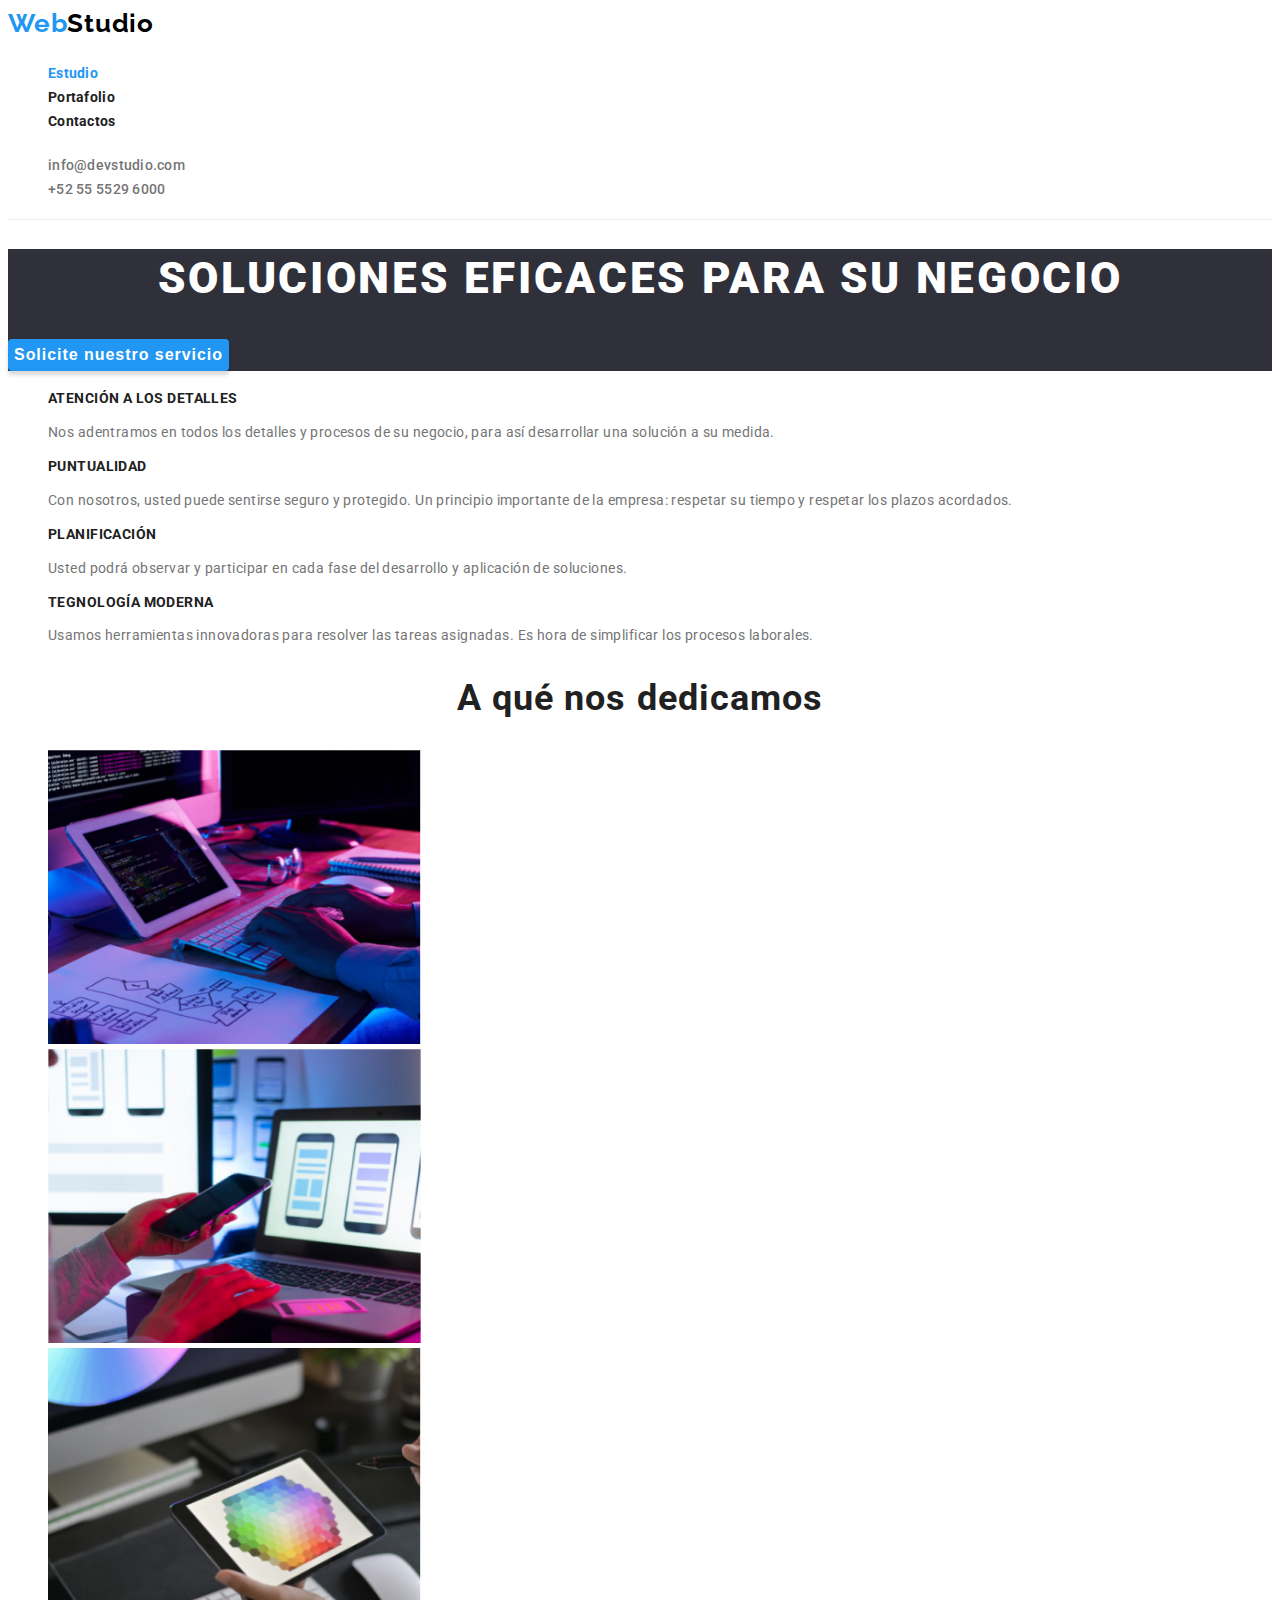
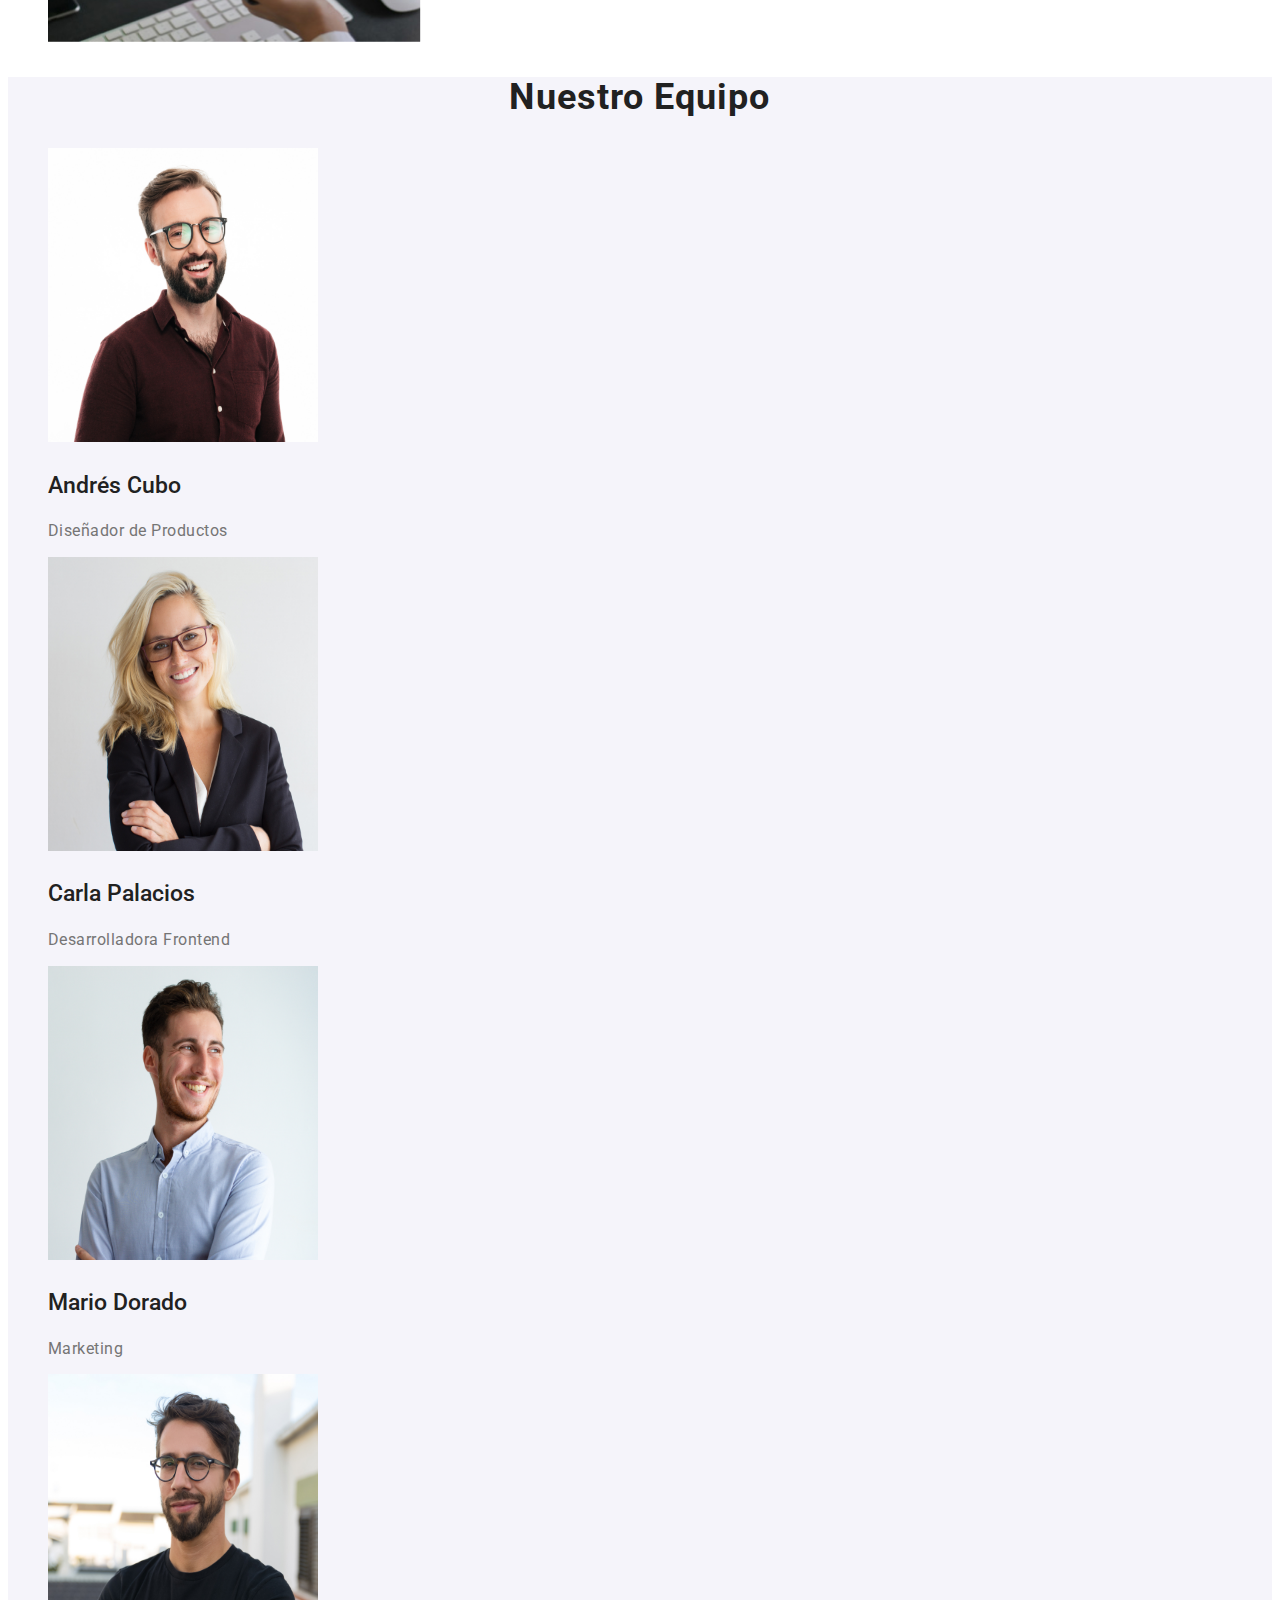
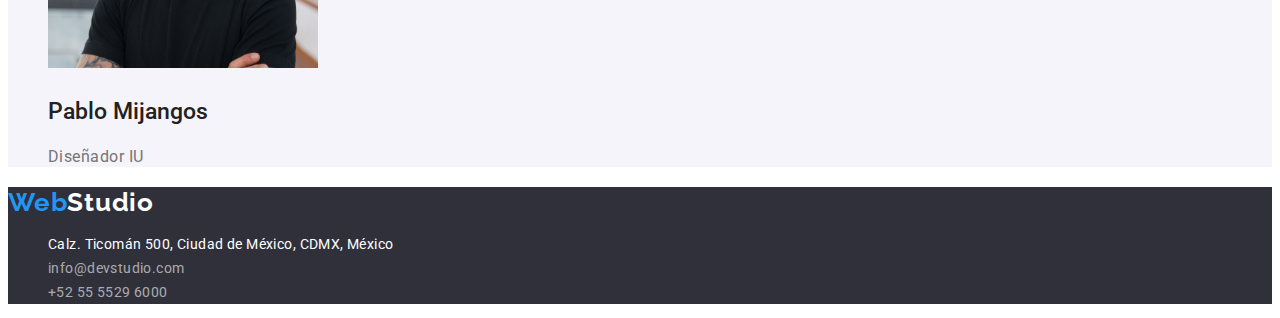
==== index.html @ ef66ecbe "primer commit" ====
<!DOCTYPE html>
<html lang="es">

<head>
  <meta charset="UTF-8" />
  <meta http-equiv="X-UA-Compatible" content="IE=edge" />
  <meta name="viewport" content="width=device-width, initial-scale=1.0" />
  <meta name="description" content="Tarea 2" />
  <meta name="robots" content="index,follow" />
  <title>WebStudio</title>
  <link rel="preconnect" href="https://fonts.googleapis.com" />
  <link rel="preconnect" href="https://fonts.gstatic.com" crossorigin />
  <link href="https://fonts.googleapis.com/css2?family=Raleway:wght@700&family=Roboto:wght@400;500;700;900&display=swap"
    rel="stylesheet" />
  <link rel="stylesheet" href="./css/styles.css" />
</head>

<body>
  <header class="header">
    <nav>
      <a href="./index.html" class="icon-header">
        <span class="icon-blue">Web</span>Studio</a>
      <ul>
        <li>
          <a href="./index.html" class="header-ref color-main">Estudio</a>
        </li>
        <li>
          <a href="./portafolio.html" class="header-ref">Portafolio</a>
        </li>
        <li><a href="#" class="header-ref">Contactos</a></li>
      </ul>
    </nav>
    <ul>
      <li>
        <a href="mailto:info@devstudio.com" class="gmail">info@devstudio.com</a>
      </li>
      <li>
        <a href="tel:+525555296000" class="telf">+52 55 5529 6000</a>
      </li>
    </ul>
  </header>
  <main>
    <section class="hero">
      <h1 class="hero-title">SOLUCIONES EFICACES PARA SU NEGOCIO</h1>
      <button type="button" class="hero-btn">
        Solicite nuestro servicio
      </button>
    </section>
    <section>
      <ul>
        <li>
          <h3 class="title-self">ATENCIÓN A LOS DETALLES</h3>
          <p class="descr-self">
            Nos adentramos en todos los detalles y procesos de su negocio,
            para así desarrollar una solución a su medida.
          </p>
        </li>
        <li>
          <h3 class="title-self">PUNTUALIDAD</h3>
          <p class="descr-self">
            Con nosotros, usted puede sentirse seguro y protegido. Un
            principio importante de la empresa: respetar su tiempo y respetar
            los plazos acordados.
          </p>
        </li>
        <li>
          <h3 class="title-self">PLANIFICACIÓN</h3>
          <p class="descr-self">
            Usted podrá observar y participar en cada fase del desarrollo y
            aplicación de soluciones.
          </p>
        </li>
        <li>
          <h3 class="title-self">TEGNOLOGÍA MODERNA</h3>
          <p class="descr-self">
            Usamos herramientas innovadoras para resolver las tareas
            asignadas. Es hora de simplificar los procesos laborales.
          </p>
        </li>
      </ul>
    </section>
    <section>
      <h2 class="title">A qué nos dedicamos</h2>
      <ul>
        <li>
          <img src="./images/imagen1.jpg" width="373" height="294" alt="computador" />
        </li>
        <li>
          <img src="./images/imagen2.jpg" width="373" height="294" alt="tablet" />
        </li>
        <li>
          <img src="./images/imagen3.jpg" width="373" height="294" alt="celular" />
        </li>
      </ul>
    </section>
    <section class="section-work">
      <h2 class="title-team">Nuestro Equipo</h2>
      <ul>
        <li>
          <img src="./images/imagen4.jpg" width="270" height="294" alt="Andres" />
          <h3 class="team-names">Andrés Cubo</h3>
          <p class="team-work">Diseñador de Productos</p>
        </li>
        <li>
          <img src="./images/imagen5.jpg" width="270" height="294" alt="Carla" />
          <h3 class="team-names">Carla Palacios</h3>
          <p class="team-work">Desarrolladora Frontend</p>
        </li>
        <li>
          <img src="./images/imagen6.jpg" width="270" height="294" alt="Mario" />
          <h3 class="team-names">Mario Dorado</h3>
          <p class="team-work">Marketing</p>
        </li>
        <li>
          <img src="./images/imagen7.jpg" width="270" height="294" alt="Pablo" />
          <h3 class="team-names">Pablo Mijangos</h3>
          <p class="team-work">Diseñador IU</p>
        </li>
      </ul>
    </section>
  </main>
  <footer class="footer">
    <a href="./index.html" class="icon-footer">
      <span class="icon-footer-blue">Web</span>Studio</a>
    <address class="address">
      <ul>
        <li>Calz. Ticomán 500, Ciudad de México, CDMX, México</li>
        <li>
          <a href="mailto:info@devstudio.com" class="footer-gmail">info@devstudio.com</a>
        </li>
        <li>
          <a href="tel:+525555296000" class="footer-telf">+52 55 5529 6000</a>
        </li>
      </ul>
    </address>
  </footer>
</body>

</html>
---- css/styles.css ----
:root {
  --color-principal-texto: #212121;
  --color-segundo-texto: #757575;
  --color-web: #2196f3;
  --color-primario-fondo-pantalla: #ffffff;
  --color-segundo-fondo-pantalla: #2f303a;
}
body {
  font-family: 'Roboto', sans-serif;
  color: var(--color-principal-texto);
  font-size: 20px;
  background-color: var(--color-primario-fondo-pantalla);
}
ul {
  list-style: none;
}
a {
  text-decoration: none;
}
.header {
  border-bottom: 1px solid #ececec;
}
.icon-blue {
  color: var(--color-web);
}
.icon-header {
  font-family: 'Raleway', sans-serif;
  font-style: normal;
  color: #000000;
  font-weight: 700;
  font-size: 26px;
  line-height: 31px;
  letter-spacing: 0.03em;
  text-align: right;
}
.header-ref {
  font-style: normal;
  font-weight: 700;
  font-size: 14px;
  line-height: 16px;
  letter-spacing: 0.02em;
  color: #212121;
}
.header-ref:hover,
.header-ref:focus {
  color: var(--color-web);
}
.color-main,
.color-site {
  color: var(--color-web);
}
.telf,
.gmail {
  font-size: 14px;
  font-weight: 500;
  line-height: 1.14;
  letter-spacing: 0.02em;
  color: var(--color-segundo-texto);
}
.telf:hover,
.gmail:focus,
.telf:focus,
.gmail:hover {
  color: var(--color-web);
}

.hero {
  background-color: var(--color-segundo-fondo-pantalla);
}
.hero-title {
  font-weight: 900;
  font-size: 44px;
  line-height: 1.36;
  text-align: center;
  letter-spacing: 0.06em;
  text-transform: uppercase;
  color: #ffffff;
}
.hero-btn {
  font-weight: 700;
  font-size: 16px;
  line-height: 1.88;
  display: flex;
  align-items: center;
  text-align: center;
  letter-spacing: 0.06em;
  color: #ffffff;
  background-color: var(--color-web);
  box-shadow: 0px 4px 4px rgba(0, 0, 0, 0.15);
  border-radius: 4px;
  border-style: none;
  cursor: pointer;
}
.title-self {
  font-size: 14px;
  line-height: 1.14;
  letter-spacing: 0.03em;
  text-transform: uppercase;
}
.descr-self {
  font-size: 14px;
  line-height: 1.71;
  letter-spacing: 0.03em;
  color: var(--color-segundo-texto);
}
.title {
  font-size: 36px;
  line-height: 1.16;
  text-align: center;
  letter-spacing: 0.03em;
  color: inherit;
}
.section-work {
  background-color: #f5f4fa;
}
.title-team {
  font-size: 36px;
  line-height: 1.16;
  text-align: center;
  letter-spacing: 0.03em;
  color: inherit;
}
.team-name,
.team-work,
.product-title,
.product-descript {
  font-size: 16px;
  line-height: 1.18;
  letter-spacing: 0.03em;
}
.team-names,
.product-title {
  font-weight: 500;
}
.team-work,
.product-descript {
  color: var(--color-segundo-texto);
}
.footer {
  font-style: normal;
  background-color: var(--color-segundo-fondo-pantalla);
}
.icon-footer-blue {
  color: var(--color-web);
}
.icon-footer {
  font-family: 'Raleway', sans-serif;
  color: #ffffff;
  font-weight: 700;
  font-size: 26px;
  line-height: 1.19;
  letter-spacing: 0.03em;
}
.address,
.footer-mail,
.footer-tel {
  font-family: 'Roboto';
  font-style: normal;
  font-weight: 400;
  font-size: 14px;
  line-height: 24px;
  letter-spacing: 0.03em;
  color: #ffffff;
}
.footer-gmail,
.footer-telf {
  color: rgba(255, 255, 255, 0.6);
}
.footer-gmail:hover,
.footer-gmail:focus {
  color: var(--color-web);
}
.footer-telf:hover,
.footer-telf:focus {
  color: var(--color-web);
}
.filter-btn {
  font-family: 'Roboto', sans-serif;
  font-weight: 500;
  font-size: 16px;
  line-height: 1.62;
  text-align: center;
  letter-spacing: 0.03em;
  background-color: #f5f4fa;
  border-radius: 4px;
  border-style: none;
  cursor: pointer;
  padding: 6px 24px;
}
.hidden-header {
  visibility: hidden;
}
.filter-btn:hover,
.filter-btn:focus {
  background-color: var(--color-web);
  box-shadow: 0px 3px 1px rgba(0, 0, 0, 0.1), 0px 1px 2px rgba(0, 0, 0, 0.8),
    0px 2px 2px rgba(0, 0, 0, 0.12);
  border-radius: 4px;
  font-weight: 500;
  font-size: 16px;
  line-height: 1.62;
  text-align: center;
  letter-spacing: 0.03em;
  color: #ffffff;
}
.filter-text {
  font-weight: 500;
  font-size: 16px;
  line-height: 1.62;
  text-align: center;
  letter-spacing: 0.03em;
}
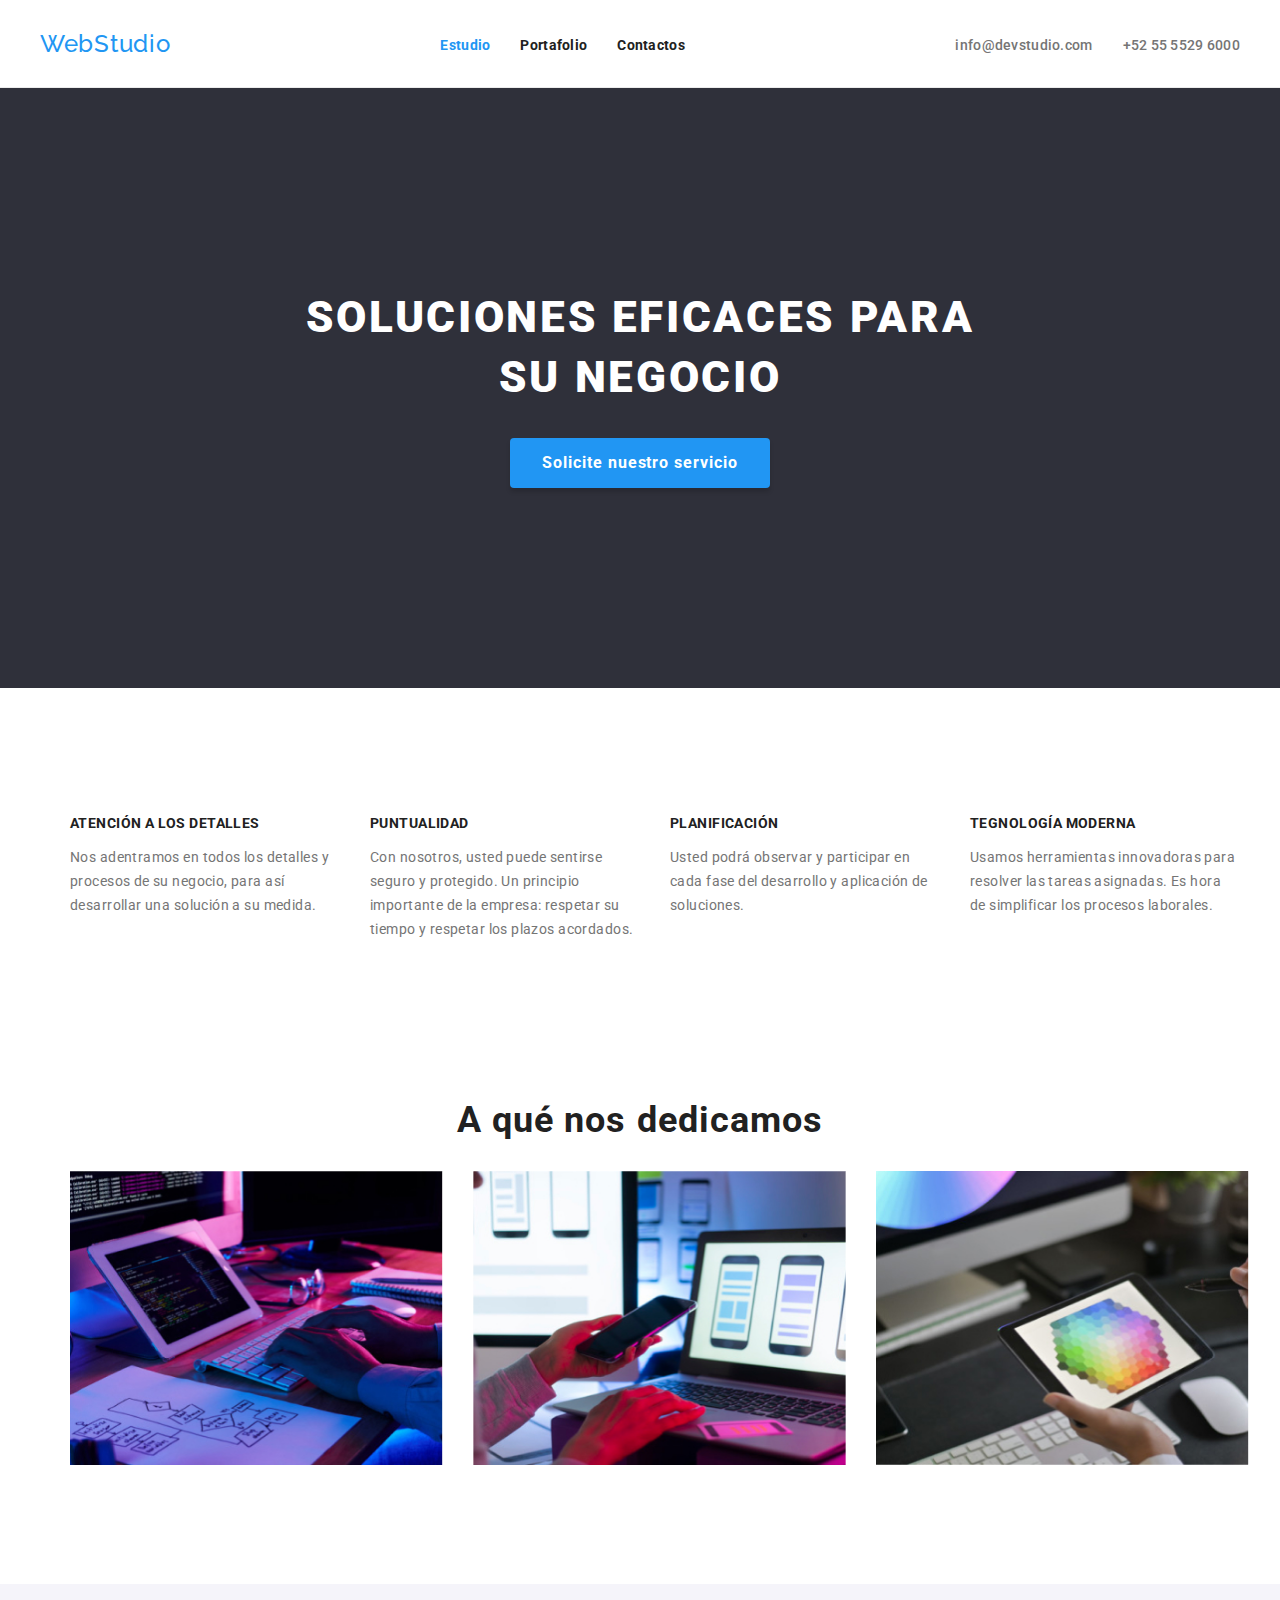
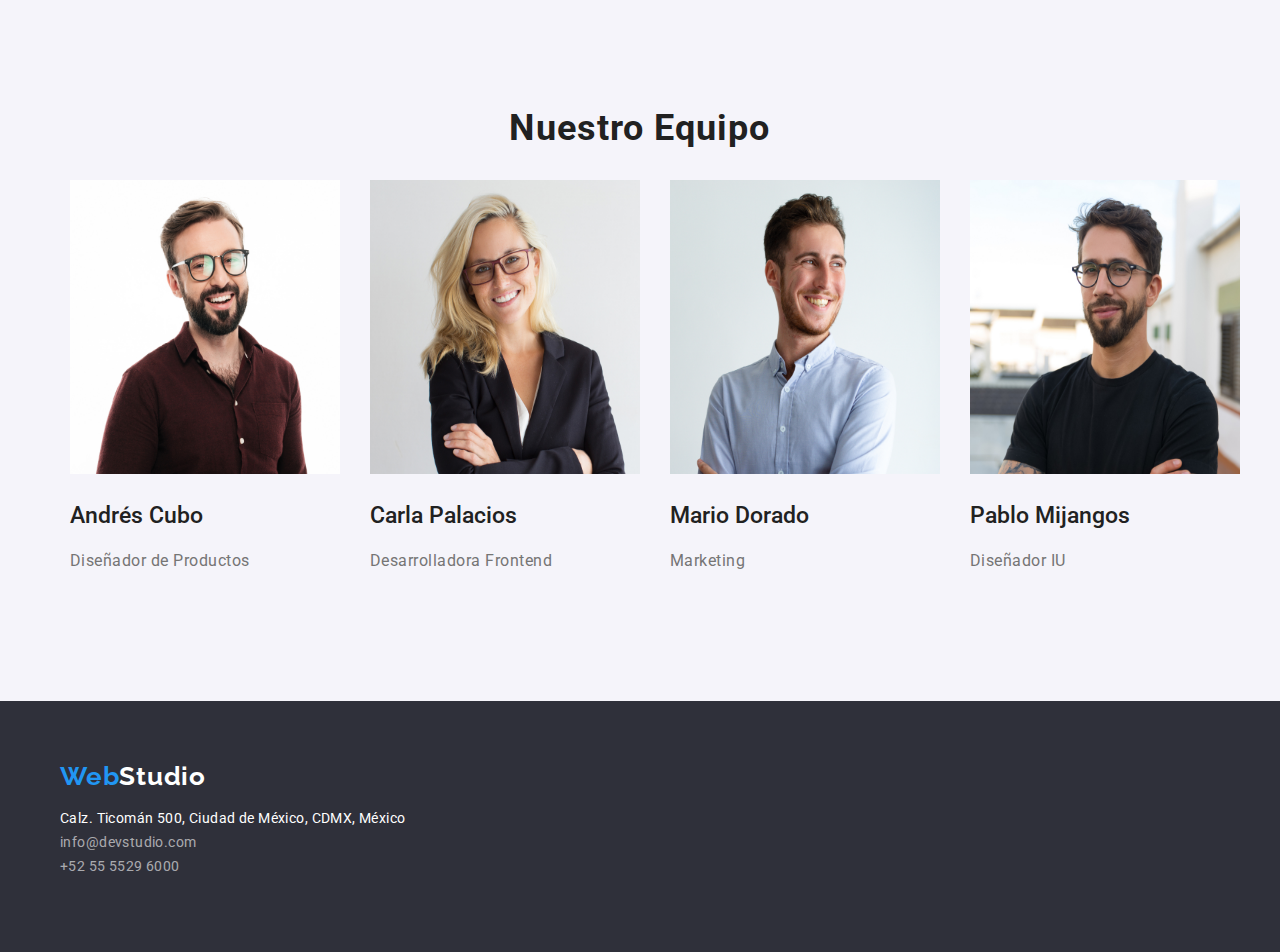
==== commit 78e02afe: "commit message" ====
--- a/index.html
+++ b/index.html
@@ -1,6 +1,6 @@
 <!DOCTYPE html>
 <html lang="es">
-
+  
 <head>
   <meta charset="UTF-8" />
   <meta http-equiv="X-UA-Compatible" content="IE=edge" />
@@ -11,129 +11,143 @@
   <link rel="preconnect" href="https://fonts.googleapis.com" />
   <link rel="preconnect" href="https://fonts.gstatic.com" crossorigin />
   <link href="https://fonts.googleapis.com/css2?family=Raleway:wght@700&family=Roboto:wght@400;500;700;900&display=swap"
-    rel="stylesheet" />
+    rel="stylesheet" 
+    />
+    <link rel="stylesheet" href="https://cdnjs.cloudflare.com/ajax/libs/modern-normalize/1.1.0/modern-normalize.min.css">
   <link rel="stylesheet" href="./css/styles.css" />
 </head>
 
 <body>
   <header class="header">
-    <nav>
-      <a href="./index.html" class="icon-header">
-        <span class="icon-blue">Web</span>Studio</a>
-      <ul>
-        <li>
-          <a href="./index.html" class="header-ref color-main">Estudio</a>
+    <div class="container container-header">
+      <nav class="navigation">
+        <a href="./index.html" class="icon-header">
+          <span class="icon-blue">WebStudio</span></a>
+        <ul class="list-titul">
+          <li class="list-item">
+            <a href="./index.html" class="header-ref color-main">Estudio</a>
+          </li>
+          <li class="list-item">
+            <a href="./portafolio.html" class="header-ref">Portafolio</a>
+          </li>
+          <li class="list-item"><a href="#" class="header-ref">Contactos</a></li>
+        </ul>
+      </nav>
+      <ul class="list-titul">
+        <li class="list-item">
+          <a href="mailto:info@devstudio.com" class="gmail">info@devstudio.com</a>
         </li>
-        <li>
-          <a href="./portafolio.html" class="header-ref">Portafolio</a>
+        <li class="list-item">
+          <a href="tel:+525555296000" class="telf">+52 55 5529 6000</a>
         </li>
-        <li><a href="#" class="header-ref">Contactos</a></li>
       </ul>
-    </nav>
-    <ul>
-      <li>
-        <a href="mailto:info@devstudio.com" class="gmail">info@devstudio.com</a>
-      </li>
-      <li>
-        <a href="tel:+525555296000" class="telf">+52 55 5529 6000</a>
-      </li>
-    </ul>
+    </div>
   </header>
   <main>
-    <section class="hero">
-      <h1 class="hero-title">SOLUCIONES EFICACES PARA SU NEGOCIO</h1>
+    <section class="hero section">
+      <div class="container container-hero ">
+       <h1 class="hero-title">SOLUCIONES EFICACES PARA SU NEGOCIO</h1>
       <button type="button" class="hero-btn">
-        Solicite nuestro servicio
-      </button>
+       Solicite nuestro servicio
+       </button>
+      </div>
     </section>
-    <section>
-      <ul>
-        <li>
-          <h3 class="title-self">ATENCIÓN A LOS DETALLES</h3>
-          <p class="descr-self">
-            Nos adentramos en todos los detalles y procesos de su negocio,
-            para así desarrollar una solución a su medida.
-          </p>
-        </li>
-        <li>
-          <h3 class="title-self">PUNTUALIDAD</h3>
-          <p class="descr-self">
-            Con nosotros, usted puede sentirse seguro y protegido. Un
-            principio importante de la empresa: respetar su tiempo y respetar
-            los plazos acordados.
-          </p>
-        </li>
-        <li>
-          <h3 class="title-self">PLANIFICACIÓN</h3>
-          <p class="descr-self">
-            Usted podrá observar y participar en cada fase del desarrollo y
-            aplicación de soluciones.
-          </p>
-        </li>
-        <li>
-          <h3 class="title-self">TEGNOLOGÍA MODERNA</h3>
-          <p class="descr-self">
-            Usamos herramientas innovadoras para resolver las tareas
-            asignadas. Es hora de simplificar los procesos laborales.
-          </p>
-        </li>
-      </ul>
+    <section class="section">
+      <div class="container">
+        <ul class="list-titul">
+          <li class="container-advantager list-item">
+            <h3 class="title-self">ATENCIÓN A LOS DETALLES</h3>
+            <p class="descr-self">
+              Nos adentramos en todos los detalles y procesos de su negocio,
+              para así desarrollar una solución a su medida.
+            </p>
+          </li>
+          <li class="container-advantager list-item">
+            <h3 class="title-self">PUNTUALIDAD</h3>
+            <p class="descr-self">
+              Con nosotros, usted puede sentirse seguro y protegido. Un
+              principio importante de la empresa: respetar su tiempo y respetar
+              los plazos acordados.
+            </p>
+          </li>
+          <li class="container-advantager list-item">
+            <h3 class="title-self">PLANIFICACIÓN</h3>
+            <p class="descr-self">
+              Usted podrá observar y participar en cada fase del desarrollo y
+              aplicación de soluciones.
+            </p>
+          </li>
+          <li class="container-advantager list-item">
+            <h3 class="title-self">TEGNOLOGÍA MODERNA</h3>
+            <p class="descr-self">
+              Usamos herramientas innovadoras para resolver las tareas
+              asignadas. Es hora de simplificar los procesos laborales.
+            </p>
+          </li>
+        </ul>
+      </div>
     </section>
-    <section>
-      <h2 class="title">A qué nos dedicamos</h2>
-      <ul>
-        <li>
+    <section class="section activity">
+      <div class="container">
+       <h2 class="title">A qué nos dedicamos</h2>
+       <ul class="list-titul">
+        <li class="list-item">
           <img src="./images/imagen1.jpg" width="373" height="294" alt="computador" />
         </li>
-        <li>
+        <li class="list-item">
           <img src="./images/imagen2.jpg" width="373" height="294" alt="tablet" />
         </li>
-        <li>
+        <li class="list-item">
           <img src="./images/imagen3.jpg" width="373" height="294" alt="celular" />
         </li>
       </ul>
+      </div>
     </section>
-    <section class="section-work">
-      <h2 class="title-team">Nuestro Equipo</h2>
-      <ul>
-        <li>
-          <img src="./images/imagen4.jpg" width="270" height="294" alt="Andres" />
-          <h3 class="team-names">Andrés Cubo</h3>
-          <p class="team-work">Diseñador de Productos</p>
-        </li>
-        <li>
-          <img src="./images/imagen5.jpg" width="270" height="294" alt="Carla" />
-          <h3 class="team-names">Carla Palacios</h3>
-          <p class="team-work">Desarrolladora Frontend</p>
-        </li>
-        <li>
-          <img src="./images/imagen6.jpg" width="270" height="294" alt="Mario" />
-          <h3 class="team-names">Mario Dorado</h3>
-          <p class="team-work">Marketing</p>
-        </li>
-        <li>
-          <img src="./images/imagen7.jpg" width="270" height="294" alt="Pablo" />
-          <h3 class="team-names">Pablo Mijangos</h3>
-          <p class="team-work">Diseñador IU</p>
-        </li>
-      </ul>
+    <section class="section-work section">
+      <div class="container">
+        <h2 class="title-team">Nuestro Equipo</h2>
+        <ul class="list-titul">
+          <li class="list-item">
+            <img src="./images/imagen4.jpg" width="270" height="294" alt="Andres" />
+            <h3 class="team-names">Andrés Cubo</h3>
+            <p class="team-work">Diseñador de Productos</p>
+          </li>
+          <li class="list-item">
+            <img src="./images/imagen5.jpg" width="270" height="294" alt="Carla" />
+            <h3 class="team-names">Carla Palacios</h3>
+            <p class="team-work">Desarrolladora Frontend</p>
+          </li>
+          <li class="list-item">
+            <img src="./images/imagen6.jpg" width="270" height="294" alt="Mario" />
+            <h3 class="team-names">Mario Dorado</h3>
+            <p class="team-work">Marketing</p>
+          </li>
+          <li class="list-item">
+            <img src="./images/imagen7.jpg" width="270" height="294" alt="Pablo" />
+            <h3 class="team-names">Pablo Mijangos</h3>
+            <p class="team-work">Diseñador IU</p>
+          </li>
+        </ul>
+      </div>
     </section>
   </main>
   <footer class="footer">
-    <a href="./index.html" class="icon-footer">
-      <span class="icon-footer-blue">Web</span>Studio</a>
-    <address class="address">
-      <ul>
-        <li>Calz. Ticomán 500, Ciudad de México, CDMX, México</li>
-        <li>
-          <a href="mailto:info@devstudio.com" class="footer-gmail">info@devstudio.com</a>
-        </li>
-        <li>
-          <a href="tel:+525555296000" class="footer-telf">+52 55 5529 6000</a>
-        </li>
-      </ul>
-    </address>
+    <div class="container">
+      <a href="./index.html" class="icon-footer">
+        <span class="icon-footer-blue">Web</span>Studio</a>
+      <address class="address">
+        <ul class="list-footer">
+          <li>Calz. Ticomán 500, Ciudad de México, CDMX, México</li>
+          <li>
+            <a href="mailto:info@devstudio.com" class="footer-gmail">info@devstudio.com</a>
+          </li>
+          <li>
+            <a href="tel:+525555296000" class="footer-telf">+52 55 5529 6000</a>
+          </li>
+        </ul>
+      </address>
+    </div>
   </footer>
-</body>
-
-</html>+  </body>
+  
+  </html>--- a/css/styles.css
+++ b/css/styles.css
@@ -4,6 +4,8 @@
   --color-web: #2196f3;
   --color-primario-fondo-pantalla: #ffffff;
   --color-segundo-fondo-pantalla: #2f303a;
+  --secondar-font:'Raleway', 'sans-serfis' ;
+   --bc-color-border: #ECECEC; 
 }
 body {
   font-family: 'Roboto', sans-serif;
@@ -11,6 +13,112 @@
   font-size: 20px;
   background-color: var(--color-primario-fondo-pantalla);
 }
+
+.portafolio{
+  display: flex;
+  flex-wrap: wrap;
+  gap: 30px;
+  padding: 0;
+  justify-content: center;
+}
+
+.card{
+ width: 370px;
+}
+
+.img{
+display: block;
+margin: 0;
+padding: 0;
+}
+
+.card-info{
+  display: block;
+  margin: 0;
+  padding: 0;
+  border: 1px solid var(--bc-color-border);
+  border-top: none;
+  padding: 20px 24px;
+  flex-shrink: 0;
+}
+
+.div{
+  display: block;
+}
+.footer-2{
+  font-style: normal;
+    background-color: var(--color-segundo-fondo-pantalla);
+    padding: 60px;
+}
+
+.header{
+  padding: 12px;
+  border-bottom: 2px solid var(--bc-color-border);
+}
+
+.header-2{
+  padding: 12px;
+  border-bottom:2px solid var(--bc-color-border) ;
+}
+.container{
+  width: 1200px;
+  margin: auto;
+ }
+
+.container-header{
+display: flex;
+justify-content: space-between;
+align-items: center;
+}
+
+.navigation{
+  display: flex;
+  align-items: center;
+}
+
+.link{
+  
+  
+}
+
+.list-titul{
+  display: flex;
+  align-items: center;
+  align-items: flex-start;
+  padding: 0;
+  margin-left: 30px;
+}
+
+
+.list-item:not(:first-child){
+margin-left: 30px;
+}
+
+.list-footer{
+  list-style: none;
+  padding: 0;
+  
+}
+.main-container{
+ display: flex;
+ flex-direction: column;
+ align-items: center;
+}
+.container-advantager{
+  width: 270px;
+}
+
+.icon-header{
+  margin-right: 120px;
+  font-family: var(--secondar-font-);
+}
+
+.icon-blue{
+  margin-right: 120px;
+}
+
+
+
 ul {
   list-style: none;
 }
@@ -19,16 +127,17 @@
 }
 .header {
   border-bottom: 1px solid #ececec;
+  padding: 12px 0;
 }
 .icon-blue {
   color: var(--color-web);
 }
 .icon-header {
   font-family: 'Raleway', sans-serif;
-  font-style: normal;
+  font-style: 14px;
   color: #000000;
-  font-weight: 700;
-  font-size: 26px;
+  font-weight: 500;
+  font-size: 24px;
   line-height: 31px;
   letter-spacing: 0.03em;
   text-align: right;
@@ -41,6 +150,7 @@
   letter-spacing: 0.02em;
   color: #212121;
 }
+
 .header-ref:hover,
 .header-ref:focus {
   color: var(--color-web);
@@ -65,8 +175,22 @@
 }
 
 .hero {
+  height: 600px;
   background-color: var(--color-segundo-fondo-pantalla);
-}
+  text-align: center;
+  display: flex;
+  align-items: center;
+}
+
+.section{
+  padding-top: 94px;
+ padding-bottom: 94px;
+}
+
+.activity{
+  padding-top: 0;
+}
+
 .hero-title {
   font-weight: 900;
   font-size: 44px;
@@ -75,12 +199,16 @@
   letter-spacing: 0.06em;
   text-transform: uppercase;
   color: #ffffff;
+  margin: auto;
+  margin-bottom: 30px;
+  margin-top: 0;
+  width: 696px;
 }
 .hero-btn {
   font-weight: 700;
   font-size: 16px;
   line-height: 1.88;
-  display: flex;
+  display:inline-flex ;
   align-items: center;
   text-align: center;
   letter-spacing: 0.06em;
@@ -90,6 +218,9 @@
   border-radius: 4px;
   border-style: none;
   cursor: pointer;
+  border-radius: 4px;
+  border: none; 
+  padding: 10px 32px;
 }
 .title-self {
   font-size: 14px;
@@ -139,6 +270,7 @@
 .footer {
   font-style: normal;
   background-color: var(--color-segundo-fondo-pantalla);
+  padding: 60px;
 }
 .icon-footer-blue {
   color: var(--color-web);
@@ -154,7 +286,7 @@
 .address,
 .footer-mail,
 .footer-tel {
-  font-family: 'Roboto';
+  font-family: 'roboto';
   font-style: normal;
   font-weight: 400;
   font-size: 14px;
